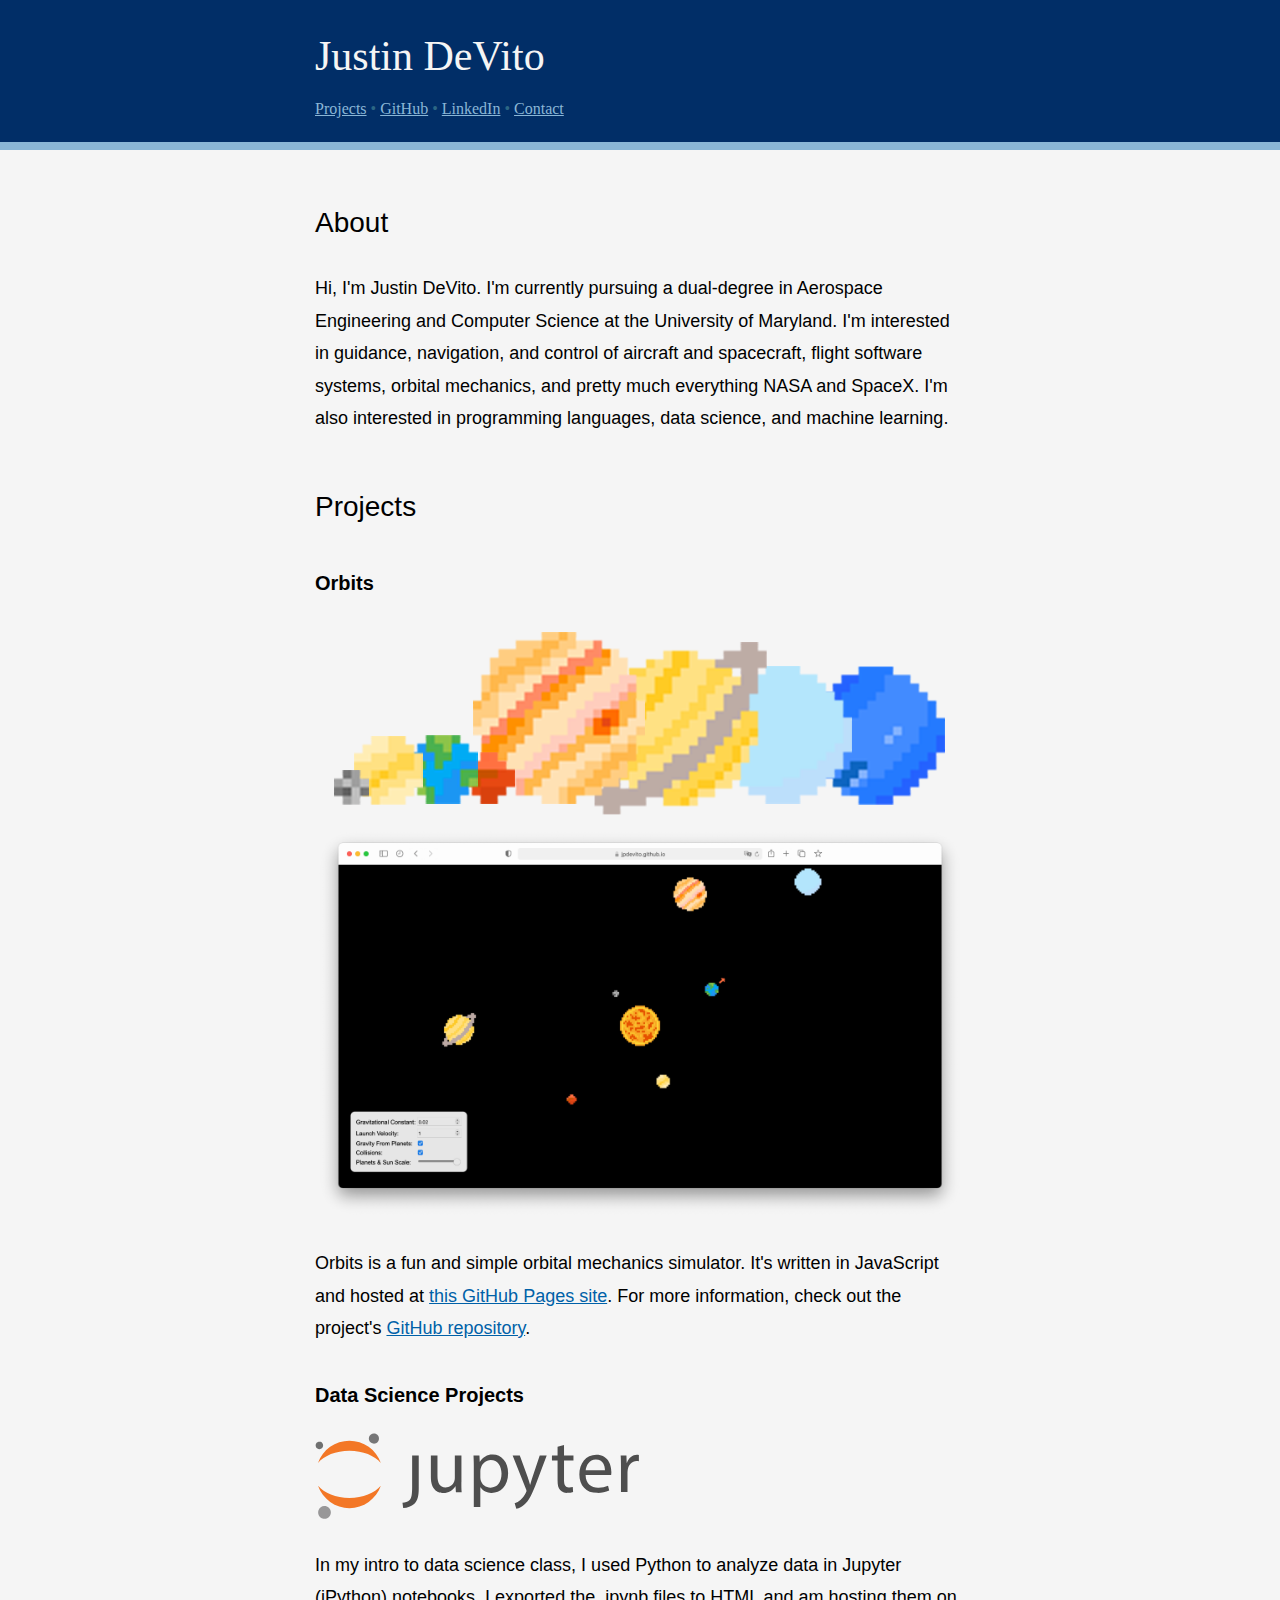
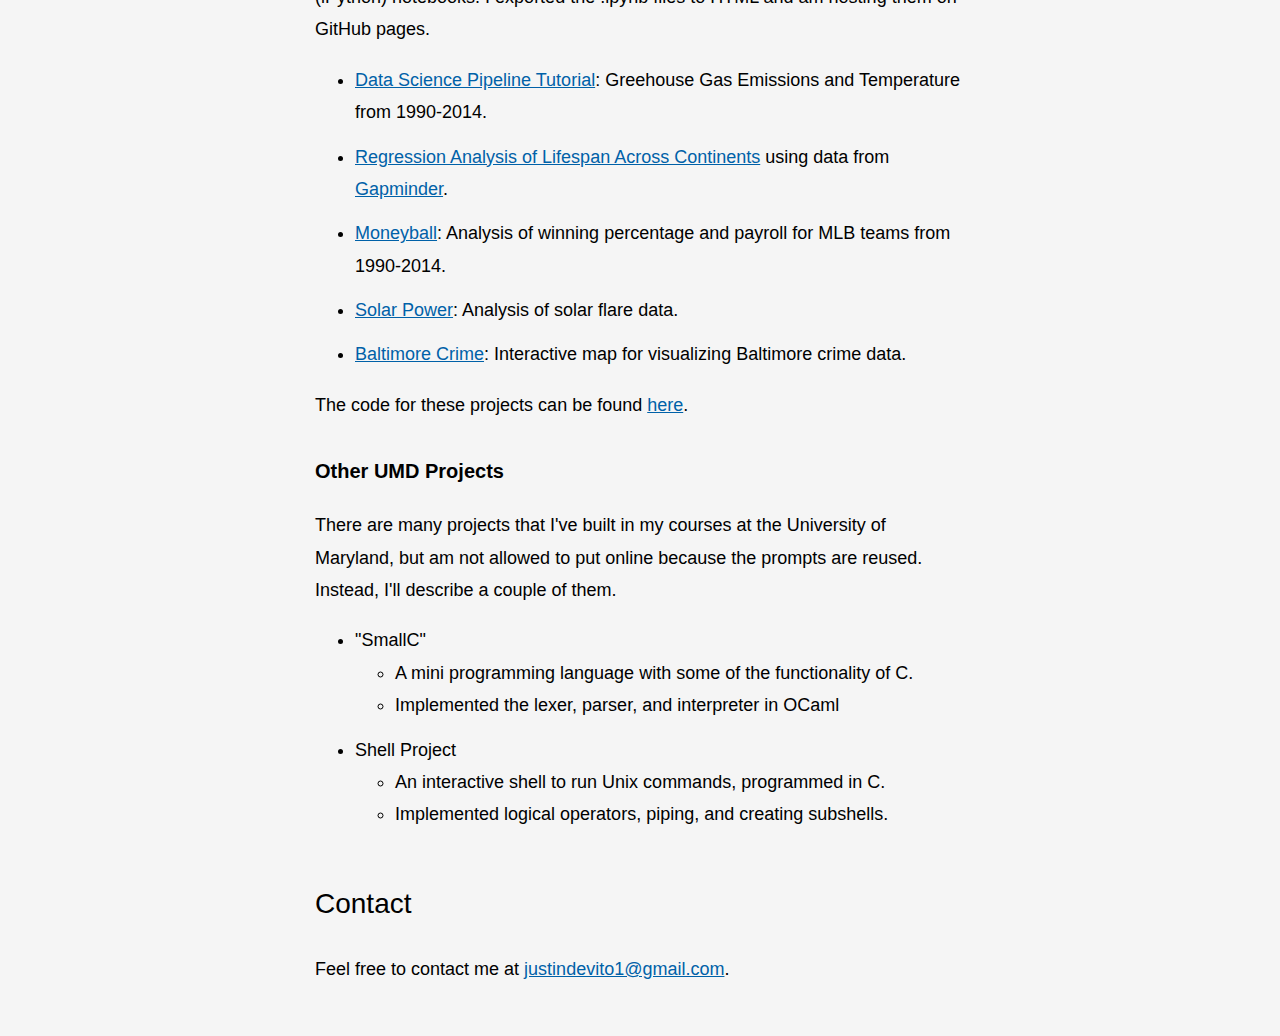
==== index.html @ ec6944cd "updated projects and formatting" ====
<!DOCTYPE html>
<html>
    <head>
        <title>Justin DeVito</title>
        <link rel="icon" href="images/favicon.png?">
        <link rel="stylesheet" href="style.css">
        <meta charset="UTF-8">
        <meta name="viewport" content="width=device-width, initial-scale=1.0">
    </head>
    <body>
        <header>
            <div class="header-content">
                <h1 id="main-heading"><a href="/" style="text-decoration: none">Justin DeVito</a></h1>
                <div id="header-links">
                    <a href="#projects">Projects</a>
                    •
                    <a href="https://github.com/jpdevito">GitHub</a>
                    •
                    <a href="https://www.linkedin.com/in/justin-devito/">LinkedIn</a>
                    •
                    <a href="#contact">Contact</a>
                </div>
            </div>
            <div id="header-color-bar"></div>
        </header>
        <div class="content">

            <!-- about -->
            <h2>About</h2>
            <p>
                Hi, I'm Justin DeVito. I'm currently pursuing a dual-degree in Aerospace Engineering 
                and Computer Science at the University of Maryland. I'm interested in guidance, navigation,
                and control of aircraft and spacecraft, flight software systems, orbital mechanics, and pretty 
                much everything NASA and SpaceX. I'm also interested in programming languages, data science, 
                and machine learning.
            </p>

            <!-- projects -->
            <a id="projects"><h2>Projects</h2></a>

            <h3>Orbits</h3>
            <img src="images/pixel-planets.png?" class="fullsize-img">
            <img src="images/orbits.png?" class="fullsize-img">
            <p>
                Orbits is a fun and simple orbital mechanics simulator. It's written in JavaScript and hosted at 
                <a href="https://jpdevito.github.io/orbits/" target="_blank" rel="noopener noreferrer">this GitHub Pages site</a>. 
                For more information, check out the project's 
                <a href="https://github.com/jpdevito/orbits/" target="_blank" rel="noopener noreferrer">GitHub repository</a>.
            </p>

            <h3>Data Science Projects</h3>
            <img src="images/jupyter.svg?" class="halfsize-img">
            <p>
                In my intro to data science class, I used Python to analyze data in Jupyter (iPython) notebooks. I exported the 
                .ipynb files to HTML and am hosting them on GitHub pages.
            </p>
            <ul>
                <li><a href="https://jpdevito.github.io/intro-to-data-sci/Tutorial" target="_blank" rel="noopener noreferrer"> 
                Data Science Pipeline Tutorial</a>: Greehouse Gas Emissions and Temperature from 1990-2014.</li>
                <li><a href="https://jpdevito.github.io/intro-to-data-sci/Gapminder%20Data" target="_blank" rel="noopener noreferrer"> 
                Regression Analysis of Lifespan Across Continents</a> using data from 
                <a href="https://www.gapminder.org/" target="_blank" rel="noopener noreferrer">Gapminder</a>.</li>
                <li><a href="https://jpdevito.github.io/intro-to-data-sci/Moneyball" target="_blank" rel="noopener noreferrer"> 
                Moneyball</a>: Analysis of winning percentage and payroll for MLB teams from 1990-2014.</li>
                <li><a href="https://jpdevito.github.io/intro-to-data-sci/Solar%20Power" target="_blank" rel="noopener noreferrer"> 
                Solar Power</a>: Analysis of solar flare data.</li>
                <li><a href="https://jpdevito.github.io/intro-to-data-sci/Baltimore%20Crime" target="_blank" rel="noopener noreferrer"> 
                Baltimore Crime</a>: Interactive map for visualizing Baltimore crime data.</li>
            </ul>
            <p>
                The code for these projects can be found
                <a href="https://github.com/jpdevito/intro-to-data-sci/" target="_blank" rel="noopener noreferrer">here</a>.
            </p>

            <h3>Other UMD Projects</h3>
            <p>
                There are many projects that I've built in my courses at the University of Maryland, but am not allowed to 
                put online because the prompts are reused. Instead, I'll describe a couple of them.
                <ul>
                    <li>"SmallC"
                        <ul>
                            <li class="inner-li">A mini programming language with some of the functionality of C.</li>
                            <li class="inner-li">Implemented the lexer, parser, and interpreter in OCaml</li>
                        </ul>
                    </li>
                    <li>Shell Project
                        <ul>
                            <li class="inner-li">An interactive shell to run Unix commands, programmed in C.</li>
                            <li class="inner-li">Implemented logical operators, piping, and creating subshells.</li>
                        </ul>
                    </li>
                </ul>
            </p>

            <!-- contact -->
            <a id="contact"><h2>Contact</h2></a>
            <p>
                Feel free to contact me at <a href="mailto:justindevito1@gmail.com">justindevito1@gmail.com</a>.
            </p>

        </div>
    </body>
</html>
---- style.css ----
html {
    background-color: whitesmoke;
    /* font-family:'Lucida Sans', 'Lucida Sans Regular', 'Lucida Grande', 'Lucida Sans Unicode', 'Geneva', 'Verdana', 'sans-serif'; */
    font-family: Helvetica, Arial, sans-serif;
}
body {
    margin: 0;
    padding: 0;
}
.header-content, .content {
    max-width: 650px;
    margin: auto;
    padding: 32px;
}
.header-content {
    padding-bottom: 24px;
    font-family:'Lucida Sans', 'Lucida Sans Regular', 'Lucida Grande', 'Lucida Sans Unicode', 'Geneva', 'Verdana', 'sans-serif';
}
.content {
    padding-top: 0;
    font-size: 18px;
    line-height: 1.8;
}
header, header a{
    width: 100%;
    margin: 0;
    background-color: #012e67;
    color: whitesmoke;
    /* text-align: center; */
}
#main-heading {
    margin: 0;
    padding: 0;
    font-size: 42px;
    font-weight: normal;
}
#header-links {
    padding-top: 20px;
    font-size: 16px;
}
#header-links {
    color: #2b6684;
}
#header-links a {
    color: #8ab6d6;
}
#header-color-bar {
    height: 8px;
    background-color: #8ab6d6;
}
.content h2 {
    margin-top: 48px;
    margin-bottom: 24px;
    font-size: 28px;
    font-weight: normal;
}
.content h3 {
    font-size: 20px;
    margin-top: 32px;
}
p a, li a {
    color: #0061a8;
}
li {
    margin-bottom: 12px;
}
.inner-li {
    margin-bottom: 0;
}
.fullsize-img { /* image to take up fill width of content column */
    max-width: 650px;
    width: 100%;
}
.halfsize-img {
    max-width: 325px;
    width: 100%;
}
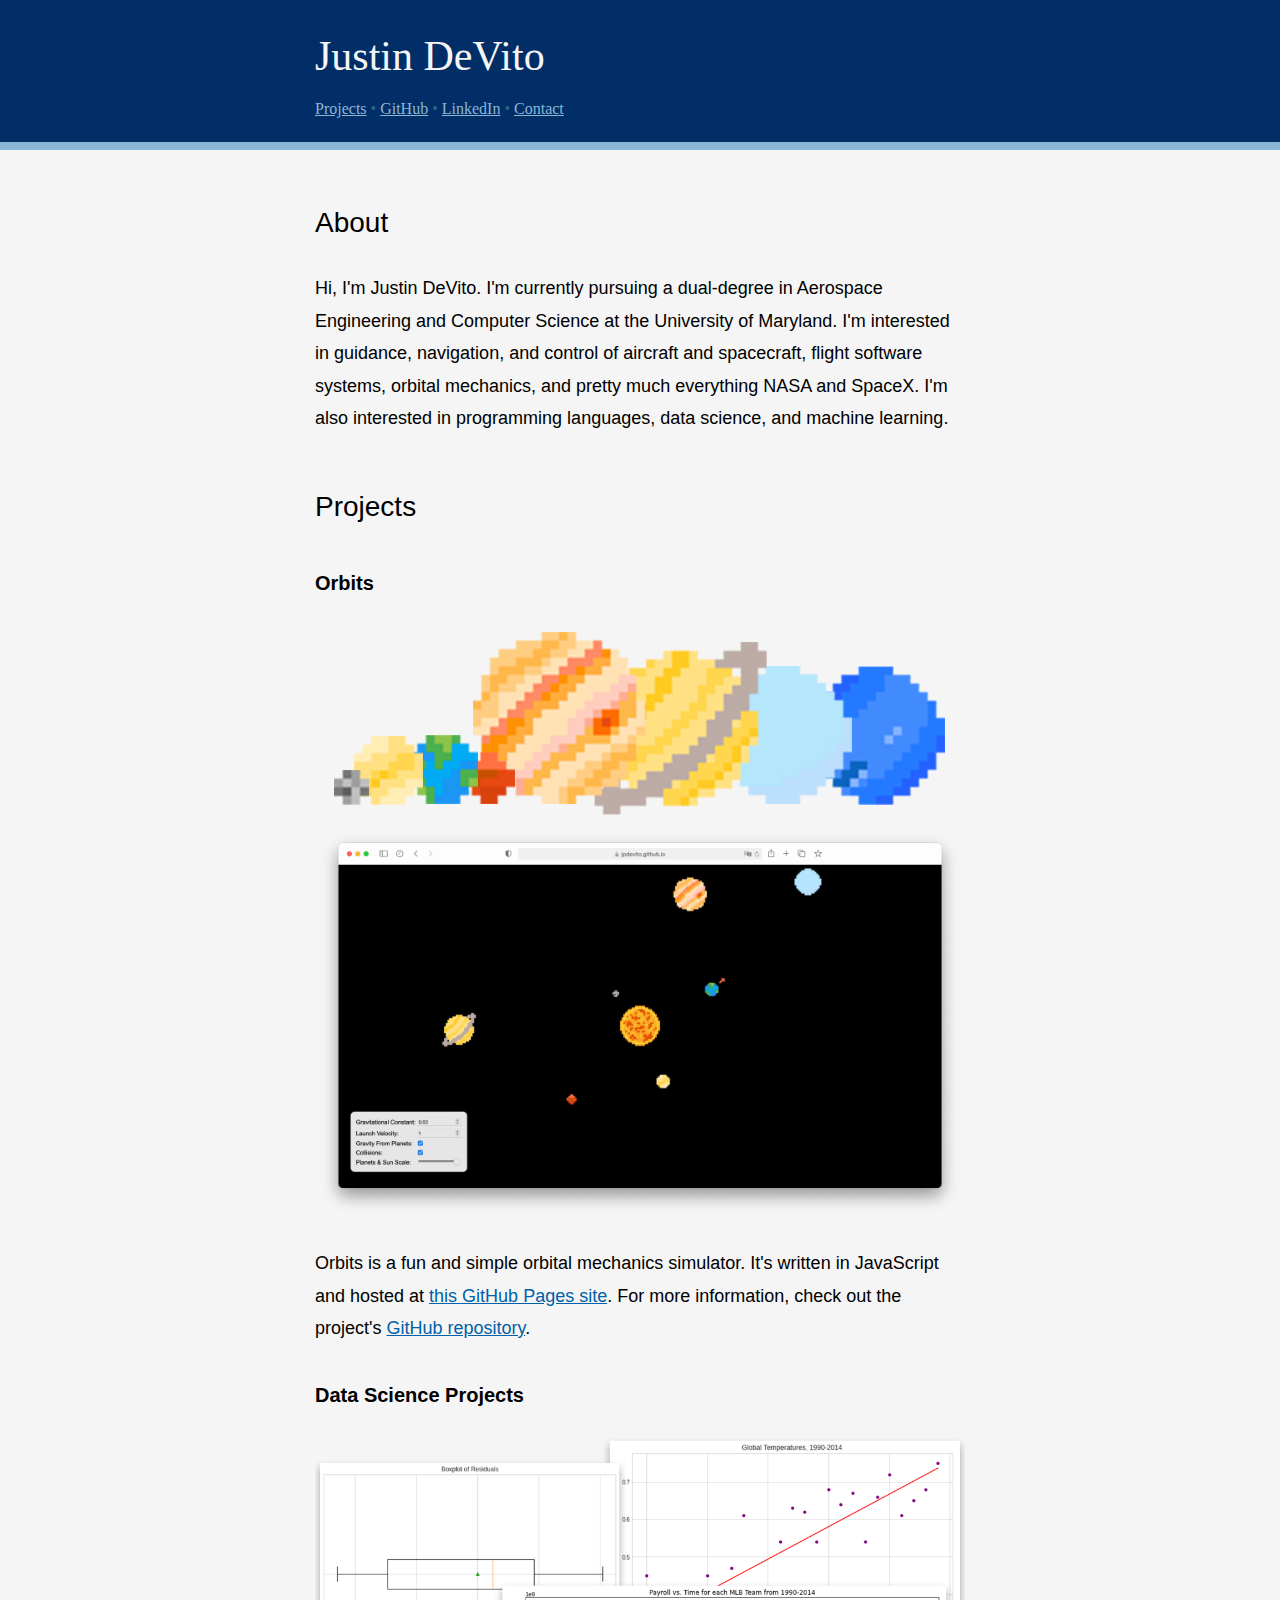
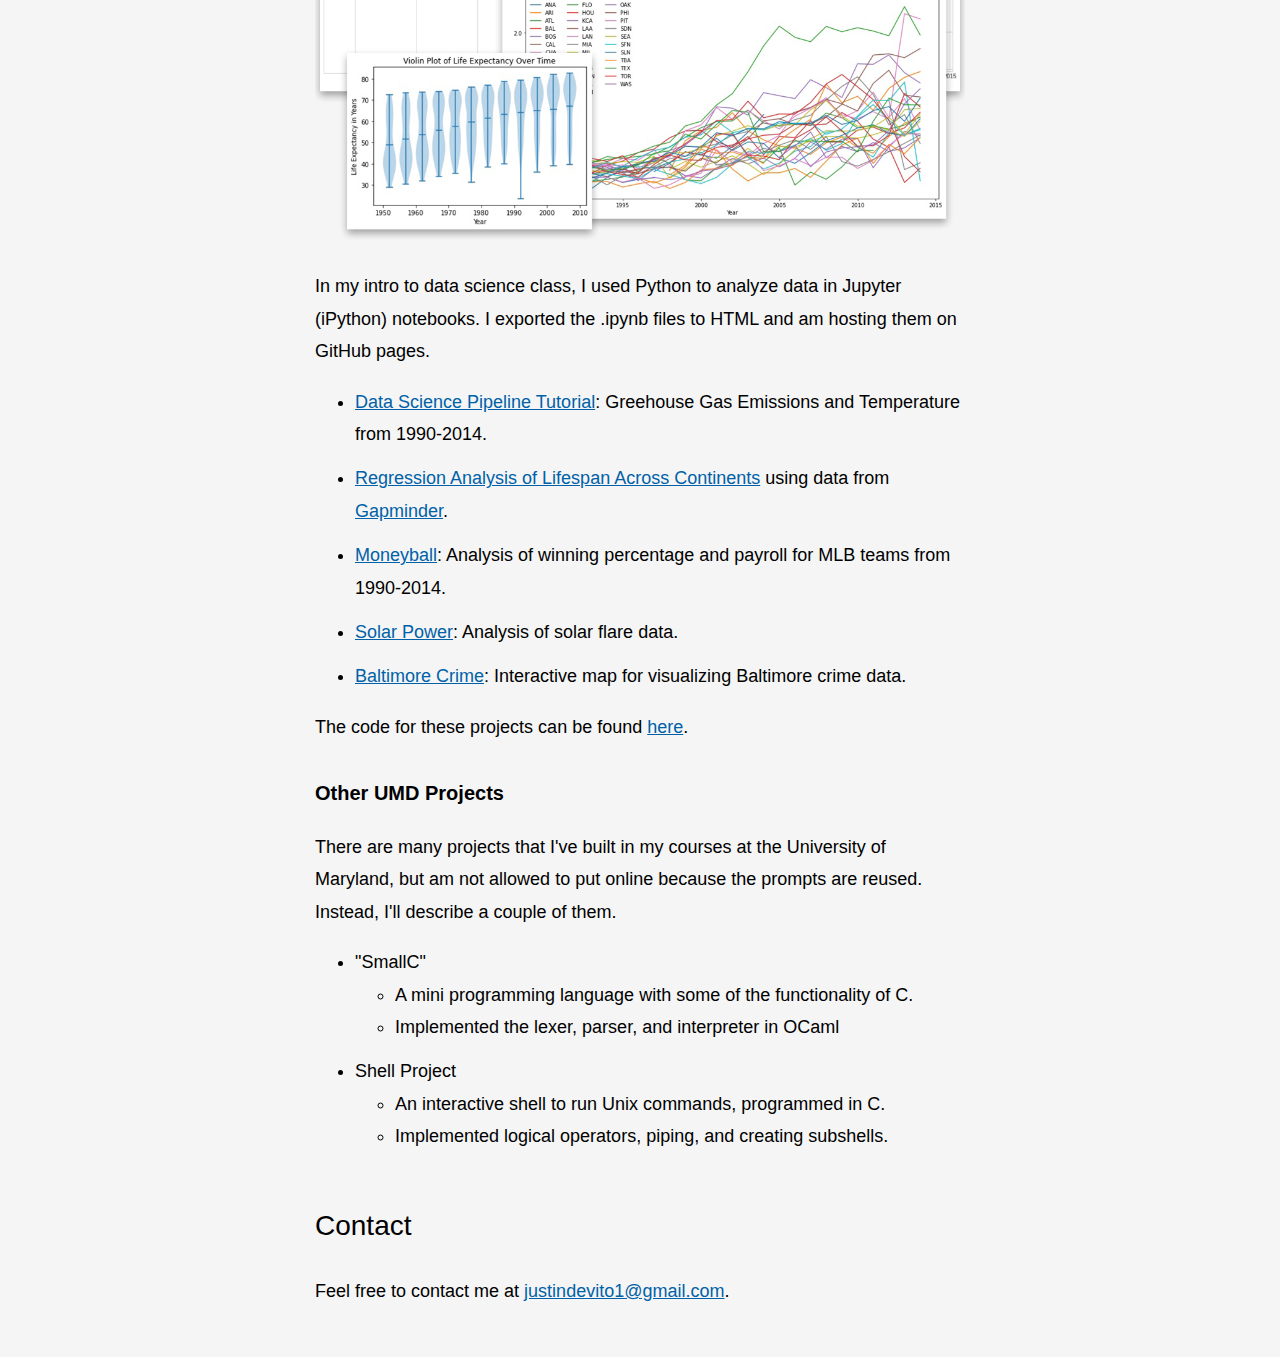
==== commit 15777bd7: "changed data sci image" ====
--- a/index.html
+++ b/index.html
@@ -49,7 +49,7 @@
             </p>
 
             <h3>Data Science Projects</h3>
-            <img src="images/jupyter.svg?" class="halfsize-img">
+            <img src="images/data-sci-graphs.png?" class="fullsize-img">
             <p>
                 In my intro to data science class, I used Python to analyze data in Jupyter (iPython) notebooks. I exported the 
                 .ipynb files to HTML and am hosting them on GitHub pages.
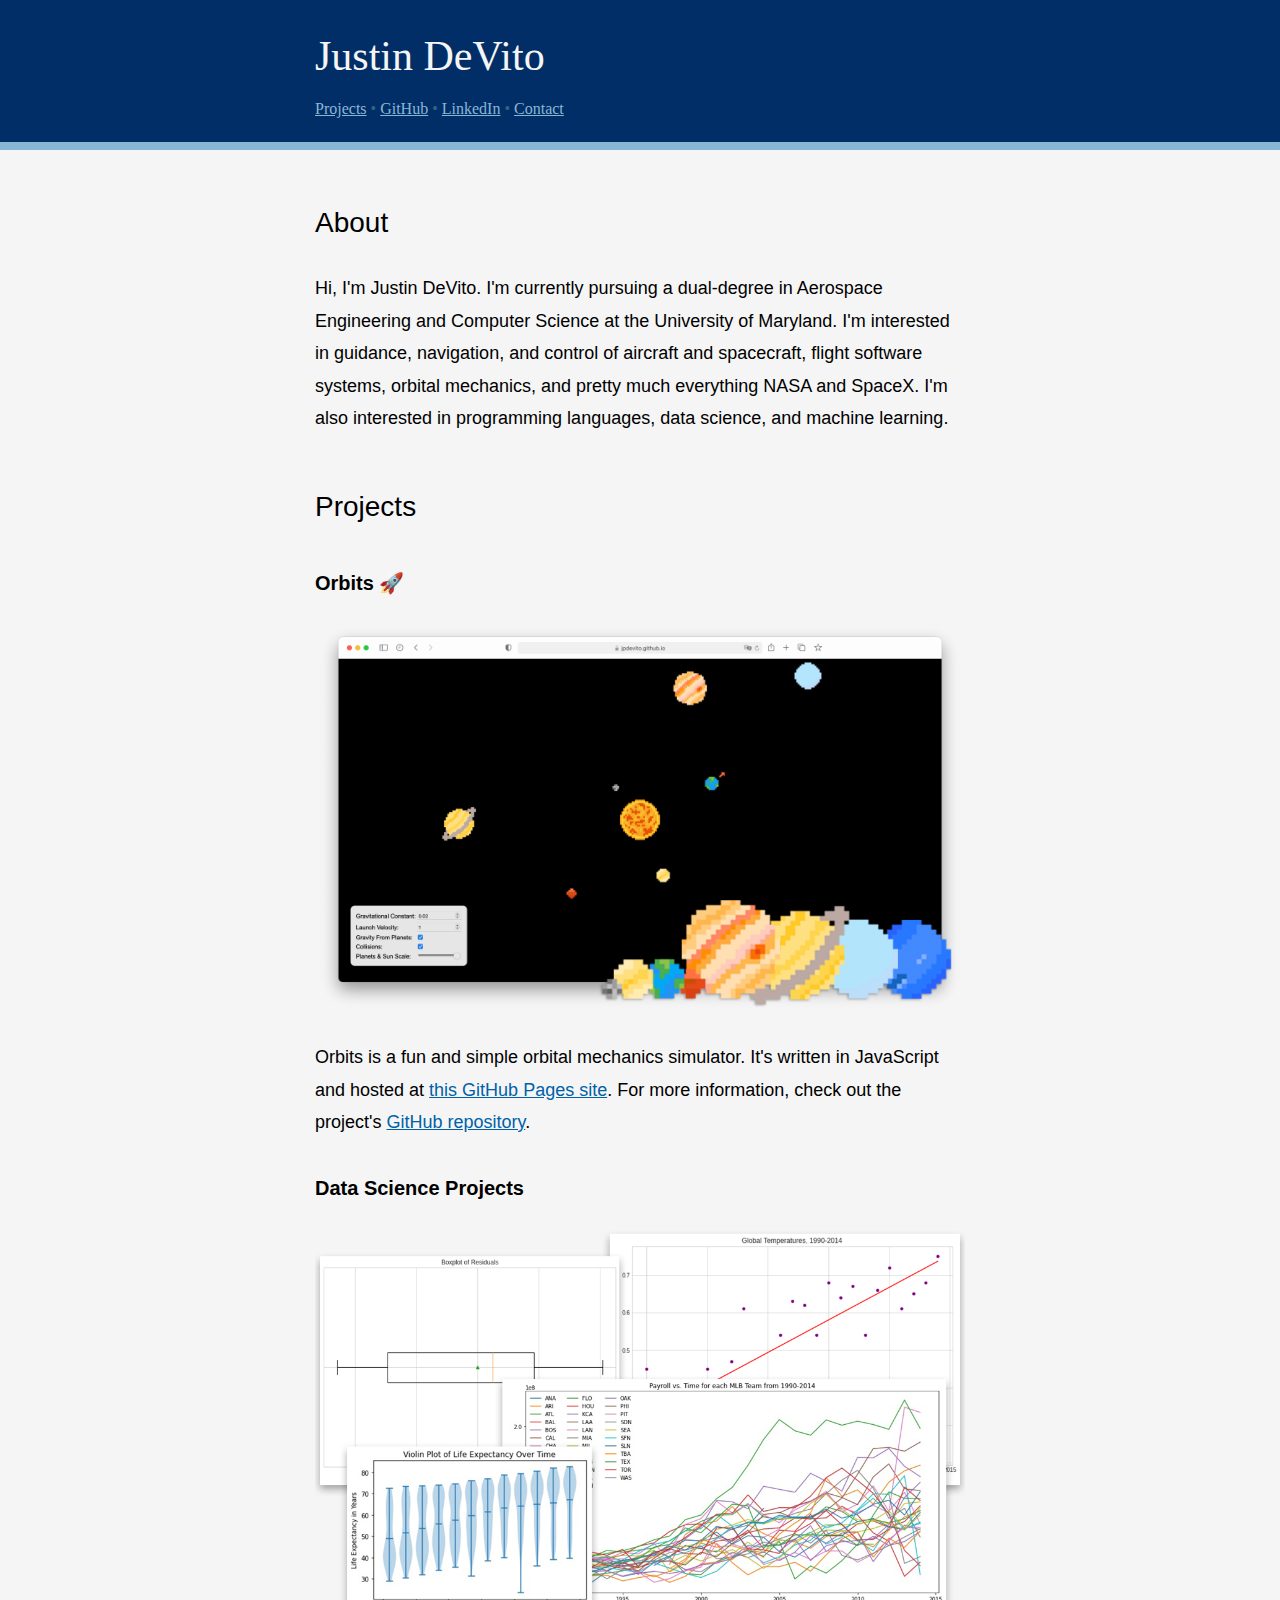
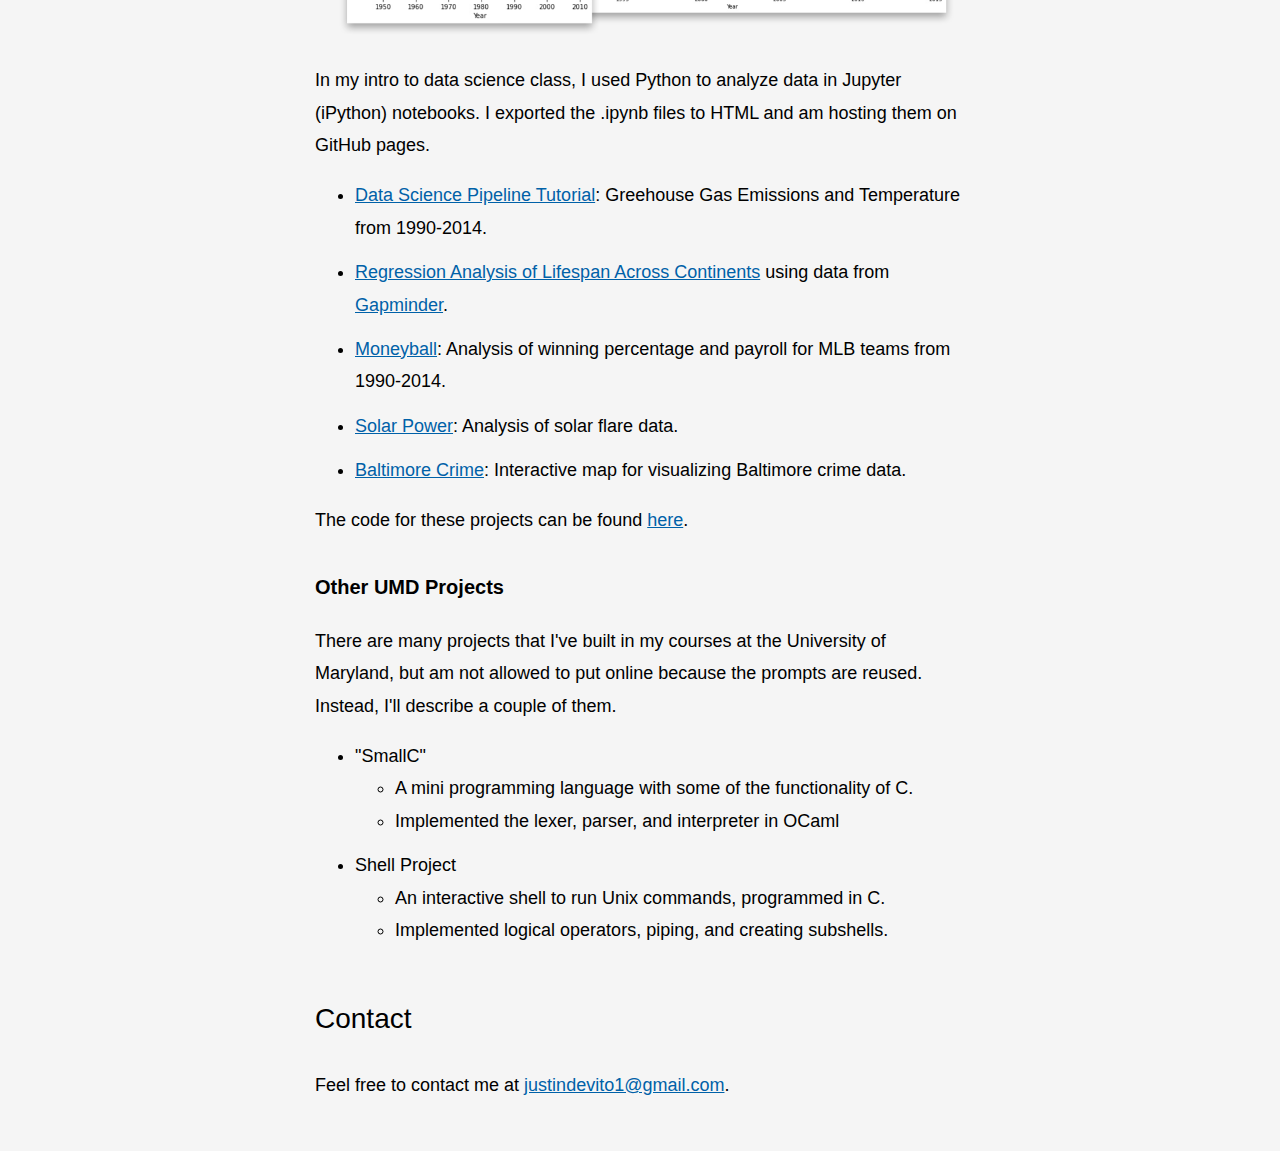
==== commit ee9be017: "changed orbits image" ====
--- a/index.html
+++ b/index.html
@@ -38,8 +38,7 @@
             <!-- projects -->
             <a id="projects"><h2>Projects</h2></a>
 
-            <h3>Orbits</h3>
-            <img src="images/pixel-planets.png?" class="fullsize-img">
+            <h3>Orbits 🚀</h3>
             <img src="images/orbits.png?" class="fullsize-img">
             <p>
                 Orbits is a fun and simple orbital mechanics simulator. It's written in JavaScript and hosted at 
--- a/style.css
+++ b/style.css
@@ -1,6 +1,5 @@
 html {
     background-color: whitesmoke;
-    /* font-family:'Lucida Sans', 'Lucida Sans Regular', 'Lucida Grande', 'Lucida Sans Unicode', 'Geneva', 'Verdana', 'sans-serif'; */
     font-family: Helvetica, Arial, sans-serif;
 }
 body {
@@ -26,7 +25,6 @@
     margin: 0;
     background-color: #012e67;
     color: whitesmoke;
-    /* text-align: center; */
 }
 #main-heading {
     margin: 0;
@@ -37,8 +35,6 @@
 #header-links {
     padding-top: 20px;
     font-size: 16px;
-}
-#header-links {
     color: #2b6684;
 }
 #header-links a {
@@ -70,8 +66,4 @@
 .fullsize-img { /* image to take up fill width of content column */
     max-width: 650px;
     width: 100%;
-}
-.halfsize-img {
-    max-width: 325px;
-    width: 100%;
 }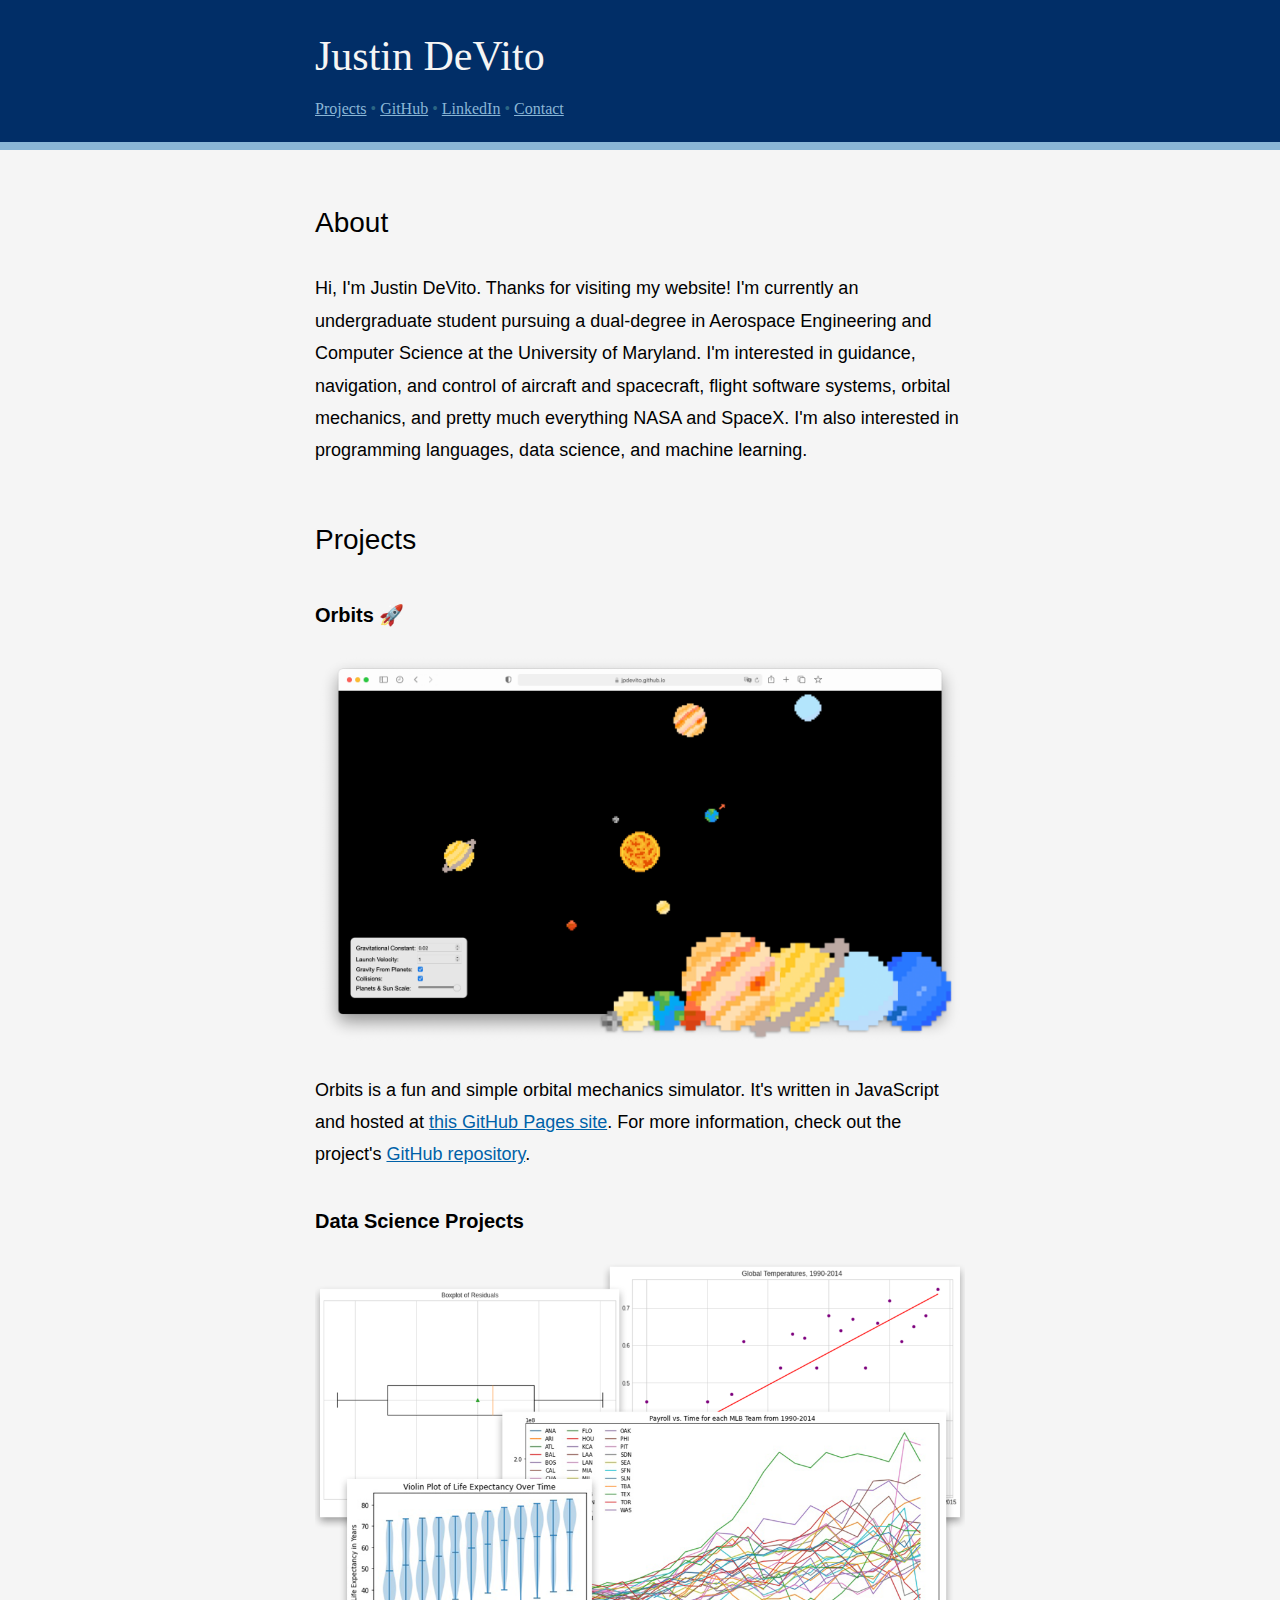
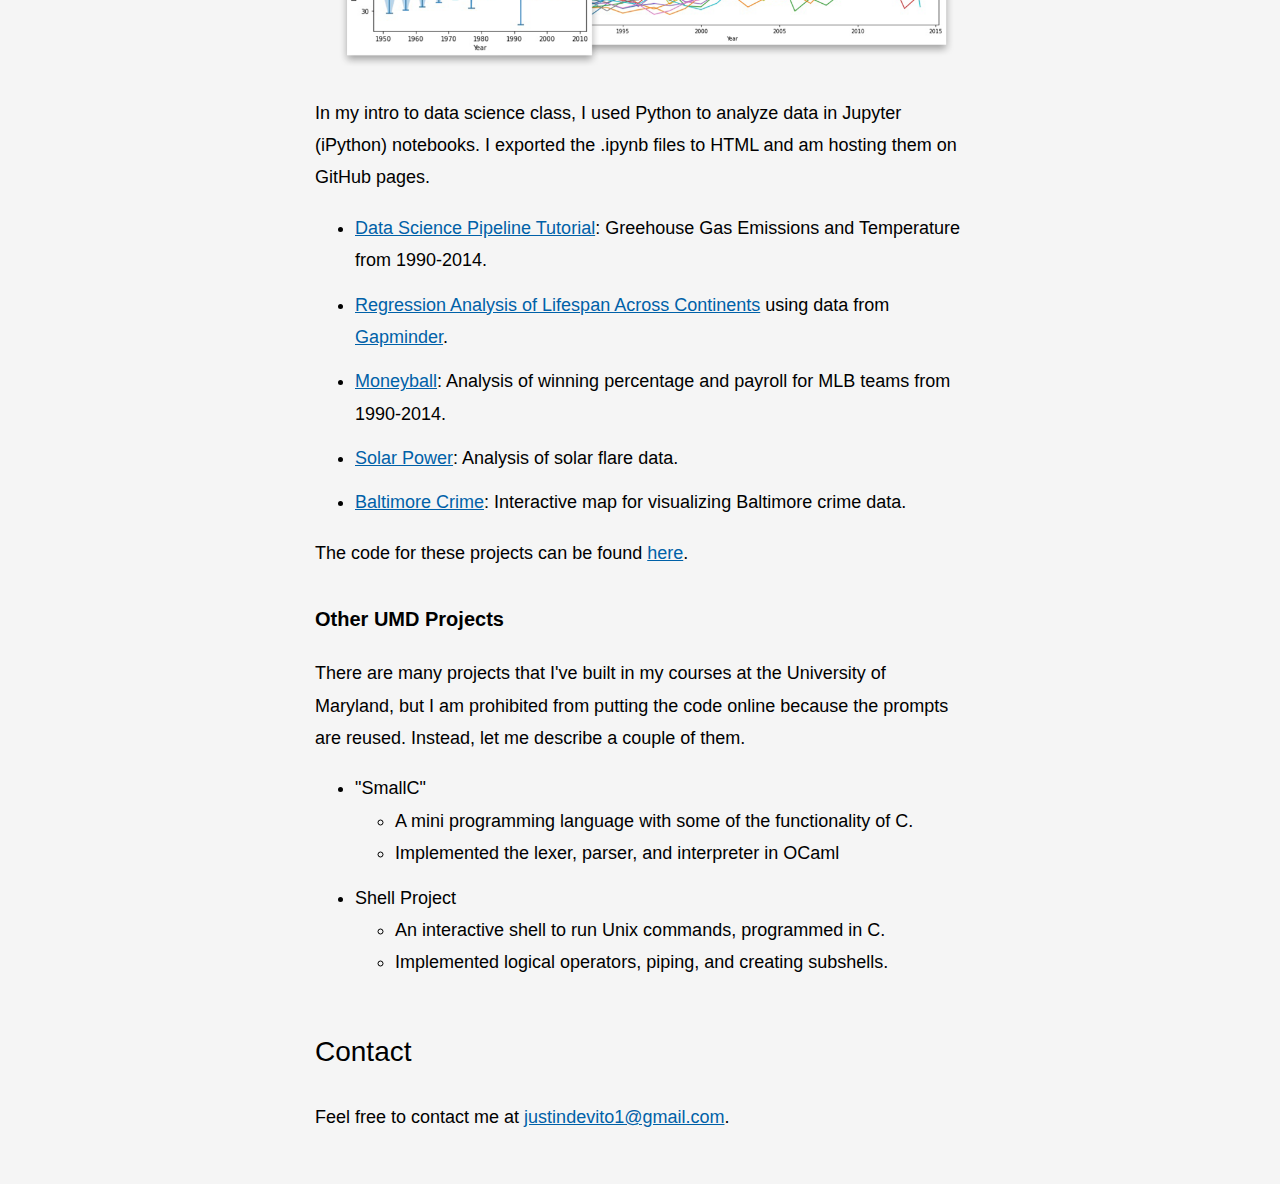
==== commit 6f1b7c3c: "rewrote some text" ====
--- a/index.html
+++ b/index.html
@@ -28,11 +28,11 @@
             <!-- about -->
             <h2>About</h2>
             <p>
-                Hi, I'm Justin DeVito. I'm currently pursuing a dual-degree in Aerospace Engineering 
-                and Computer Science at the University of Maryland. I'm interested in guidance, navigation,
-                and control of aircraft and spacecraft, flight software systems, orbital mechanics, and pretty 
-                much everything NASA and SpaceX. I'm also interested in programming languages, data science, 
-                and machine learning.
+                Hi, I'm Justin DeVito. Thanks for visiting my website! I'm currently an undergraduate student 
+                pursuing a dual-degree in Aerospace Engineering and Computer Science at the University of Maryland. 
+                I'm interested in guidance, navigation, and control of aircraft and spacecraft, flight software systems, 
+                orbital mechanics, and pretty much everything NASA and SpaceX. I'm also interested in programming languages, 
+                data science, and machine learning.
             </p>
 
             <!-- projects -->
@@ -73,8 +73,8 @@
 
             <h3>Other UMD Projects</h3>
             <p>
-                There are many projects that I've built in my courses at the University of Maryland, but am not allowed to 
-                put online because the prompts are reused. Instead, I'll describe a couple of them.
+                There are many projects that I've built in my courses at the University of Maryland, but I am prohibited 
+                from putting the code online because the prompts are reused. Instead, let me describe a couple of them.
                 <ul>
                     <li>"SmallC"
                         <ul>
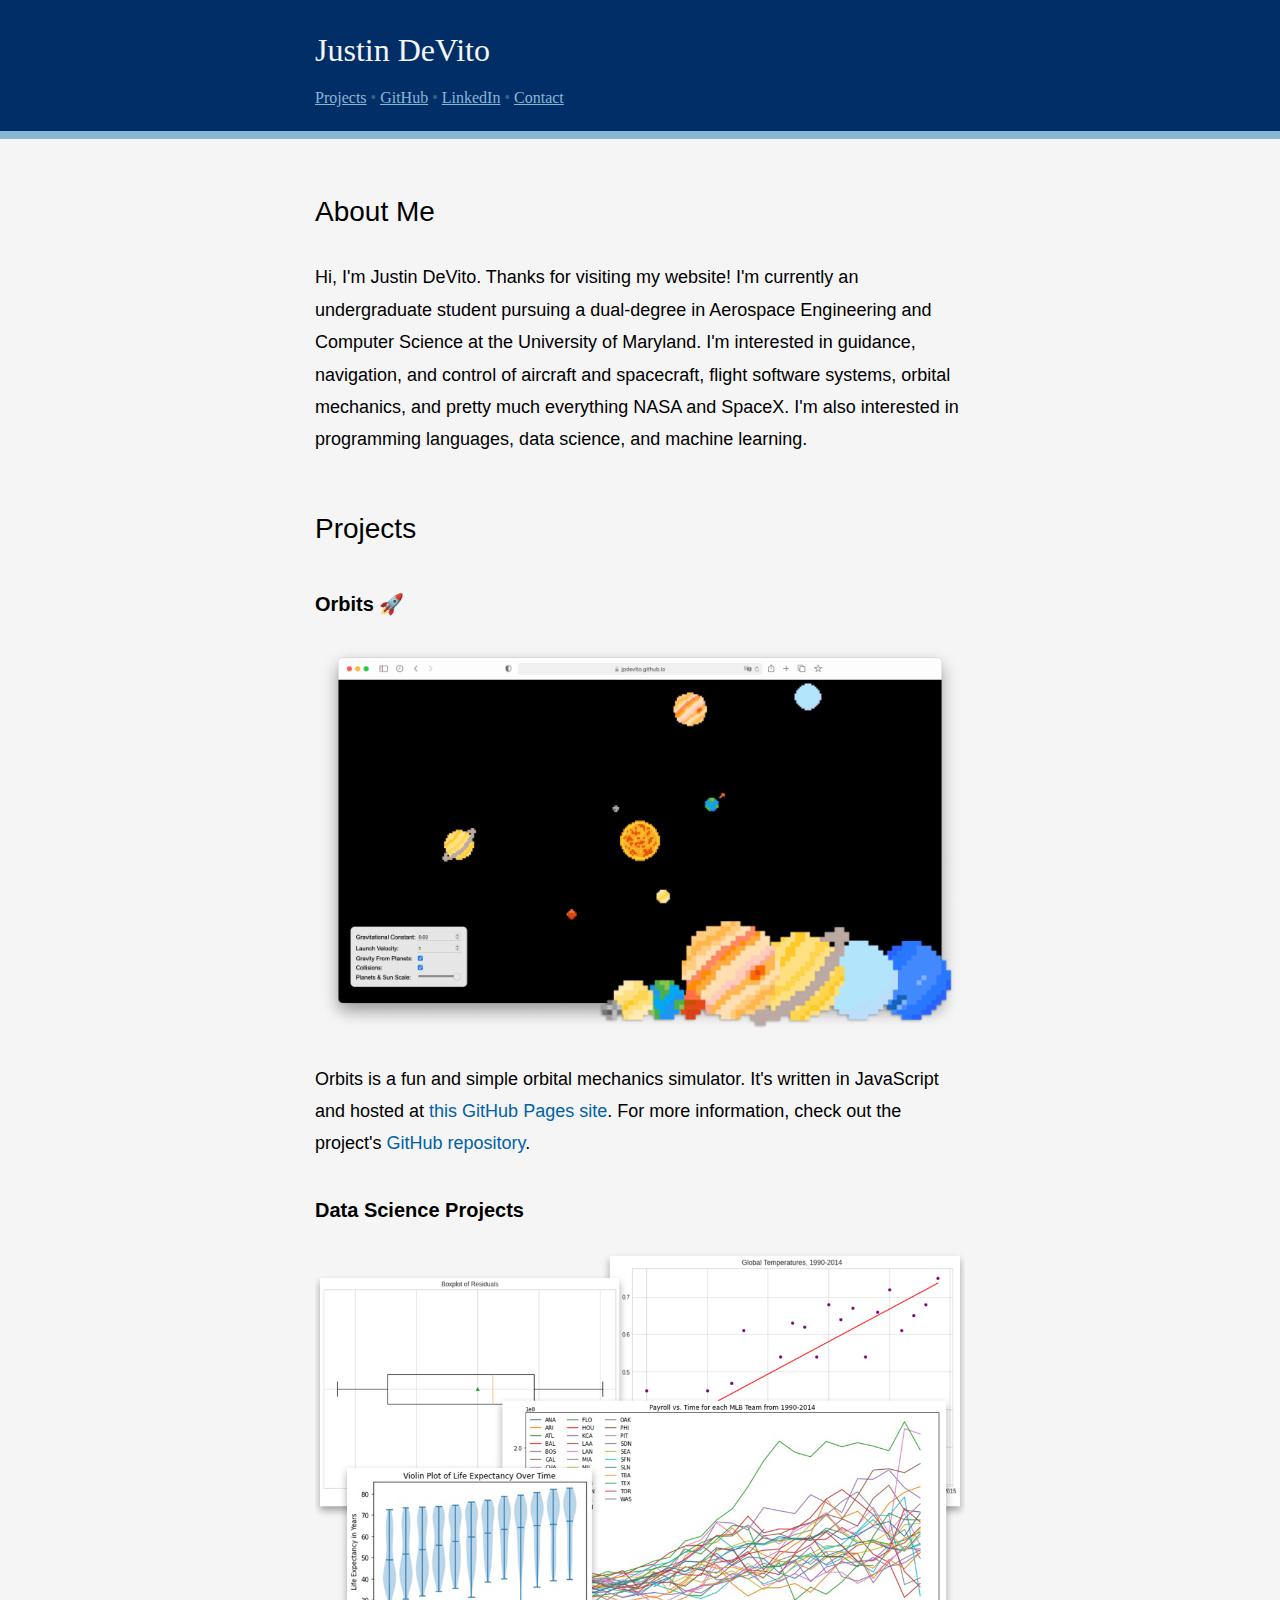
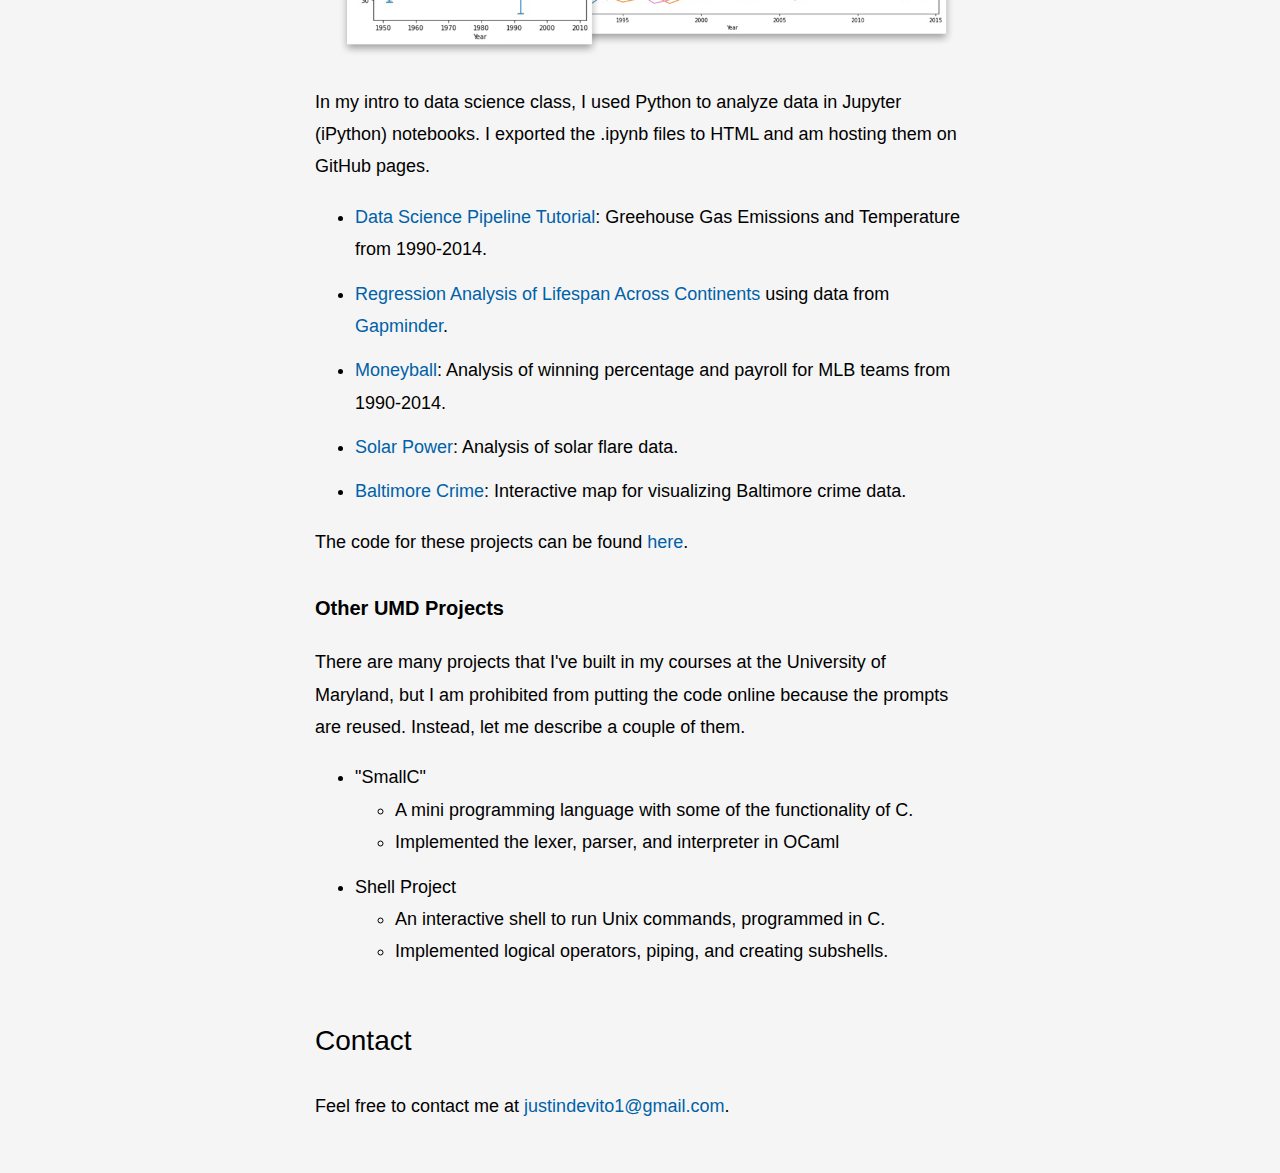
==== commit 3bc36be4: "changed heading text" ====
--- a/index.html
+++ b/index.html
@@ -26,7 +26,7 @@
         <div class="content">
 
             <!-- about -->
-            <h2>About</h2>
+            <h2>About Me</h2>
             <p>
                 Hi, I'm Justin DeVito. Thanks for visiting my website! I'm currently an undergraduate student 
                 pursuing a dual-degree in Aerospace Engineering and Computer Science at the University of Maryland. 
--- a/style.css
+++ b/style.css
@@ -1,6 +1,9 @@
 html {
     background-color: whitesmoke;
     font-family: Helvetica, Arial, sans-serif;
+}
+::selection { /* highlight color */
+    background: #fbeeac;
 }
 body {
     margin: 0;
@@ -29,7 +32,7 @@
 #main-heading {
     margin: 0;
     padding: 0;
-    font-size: 42px;
+    font-size: 32px;
     font-weight: normal;
 }
 #header-links {
@@ -56,7 +59,19 @@
 }
 p a, li a {
     color: #0061a8;
+    text-decoration: none;
 }
+#header-links a:hover{
+    color: #f4d160;
+    transition: 0.5s;
+}
+
+p a:hover, li a:hover {
+    text-decoration: underline;
+    text-decoration-color: #f4d160;
+    text-decoration-thickness: 3px;
+}
+
 li {
     margin-bottom: 12px;
 }
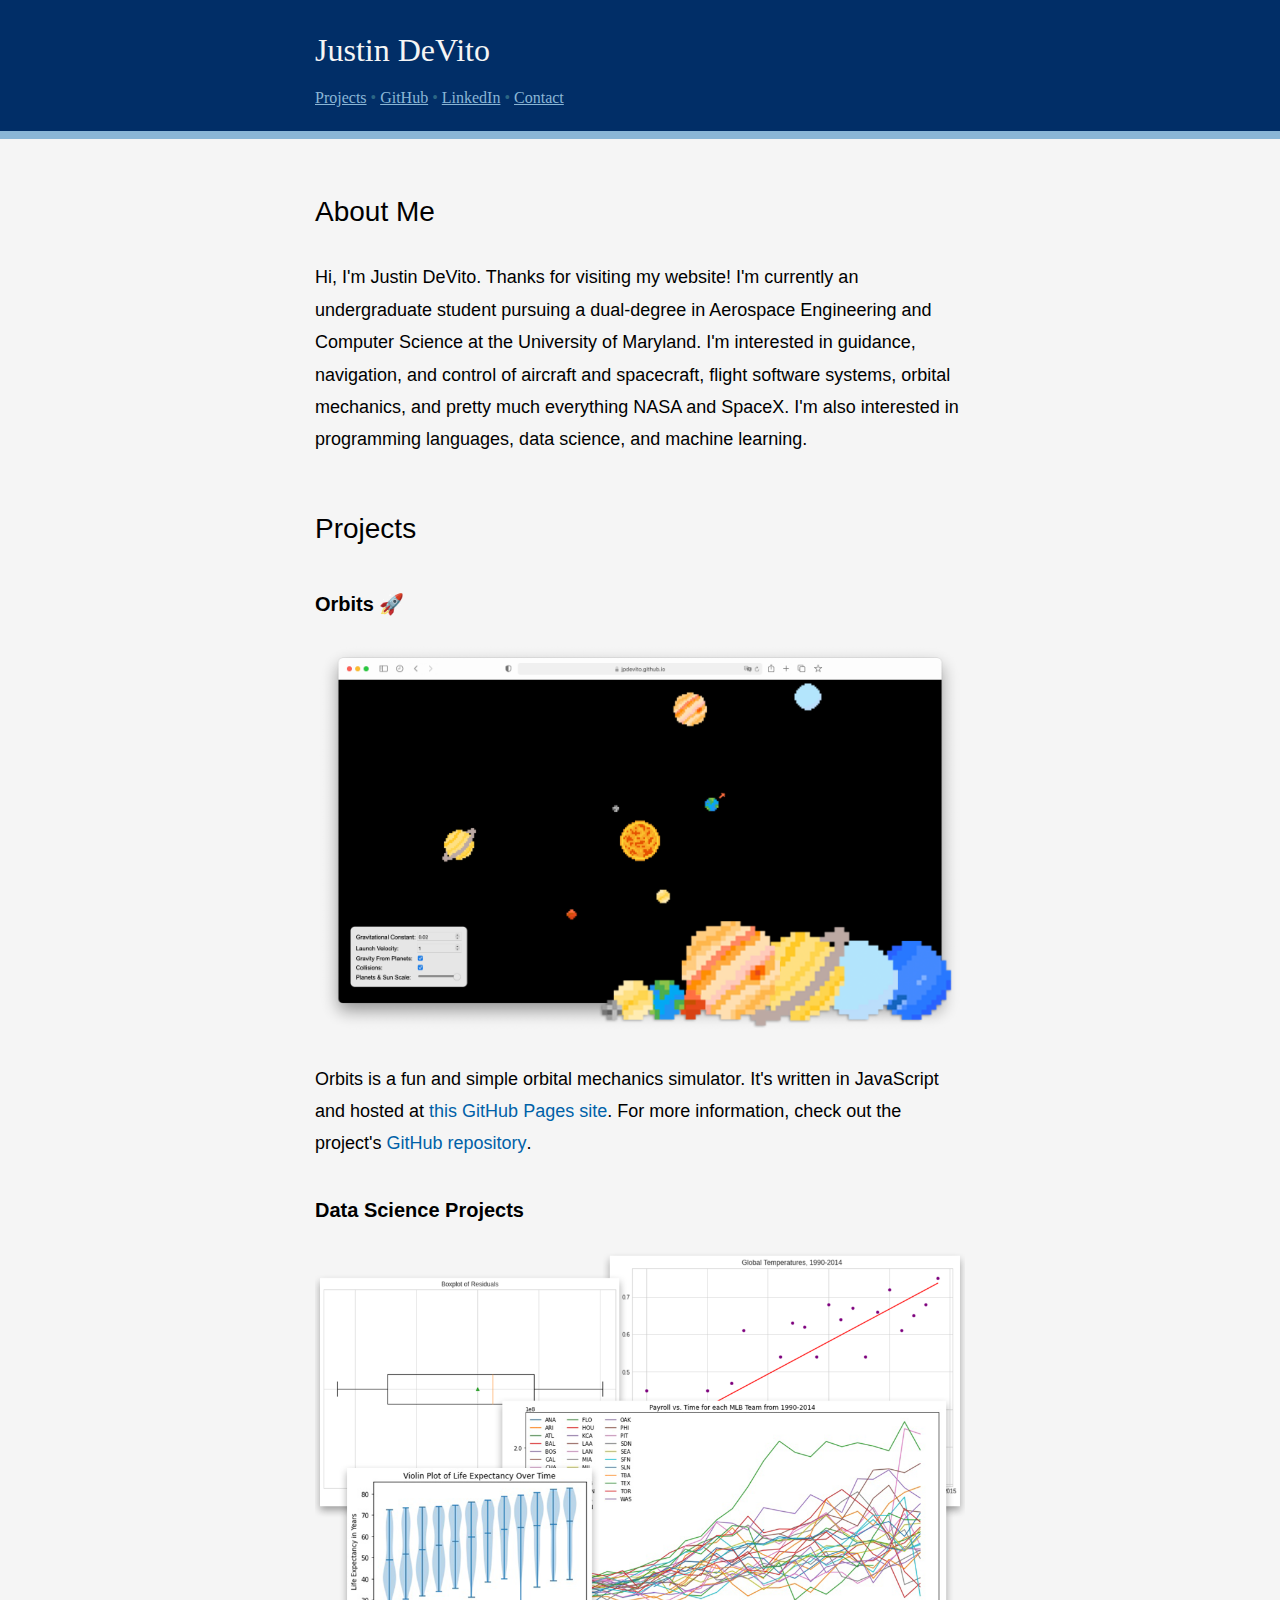
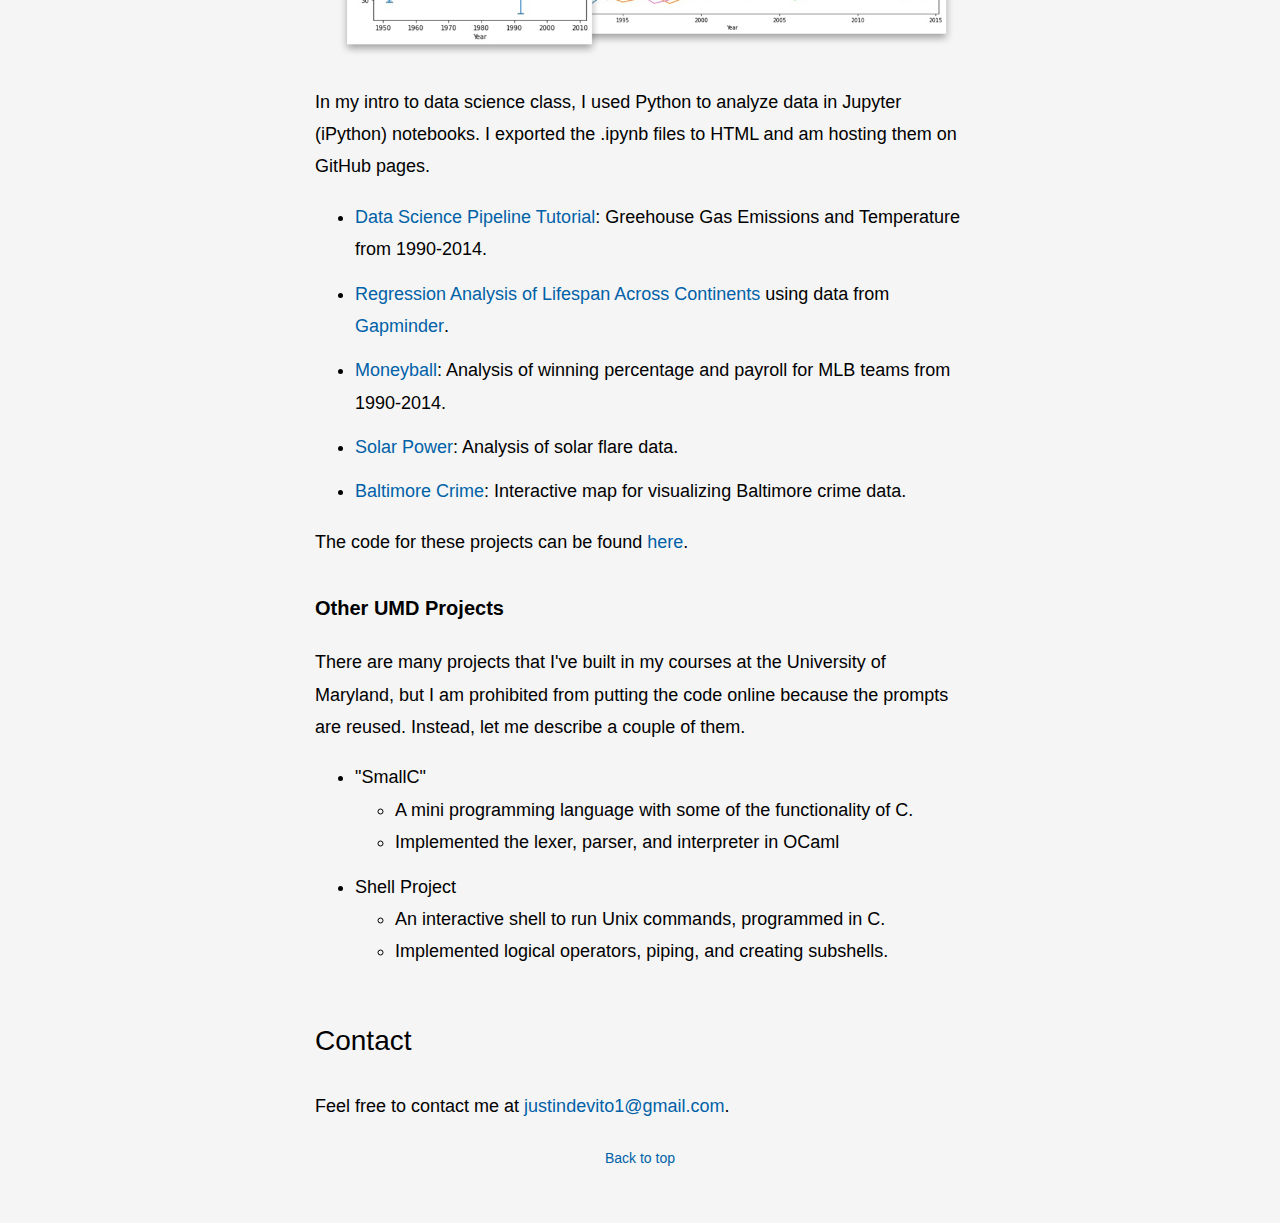
==== commit a9134b6d: "added footer" ====
--- a/index.html
+++ b/index.html
@@ -97,6 +97,11 @@
                 Feel free to contact me at <a href="mailto:justindevito1@gmail.com">justindevito1@gmail.com</a>.
             </p>
 
+            <!-- footer -->
+            <p class="footer">
+                <a href="/">Back to top</a>
+            </p>
+
         </div>
     </body>
 </html>--- a/style.css
+++ b/style.css
@@ -1,6 +1,7 @@
 html {
     background-color: whitesmoke;
     font-family: Helvetica, Arial, sans-serif;
+    font-weight: lighter;
 }
 ::selection { /* highlight color */
     background: #fbeeac;
@@ -23,10 +24,12 @@
     font-size: 18px;
     line-height: 1.8;
 }
-header, header a{
+header{
     width: 100%;
     margin: 0;
     background-color: #012e67;
+}
+header a {
     color: whitesmoke;
 }
 #main-heading {
@@ -56,10 +59,12 @@
 .content h3 {
     font-size: 20px;
     margin-top: 32px;
+    font-weight: bold;
 }
 p a, li a {
     color: #0061a8;
     text-decoration: none;
+    font-weight: normal;
 }
 #header-links a:hover{
     color: #f4d160;
@@ -81,4 +86,10 @@
 .fullsize-img { /* image to take up fill width of content column */
     max-width: 650px;
     width: 100%;
+}
+.footer {
+    text-align: center;
+}
+.footer a{
+    font-size: 14px;
 }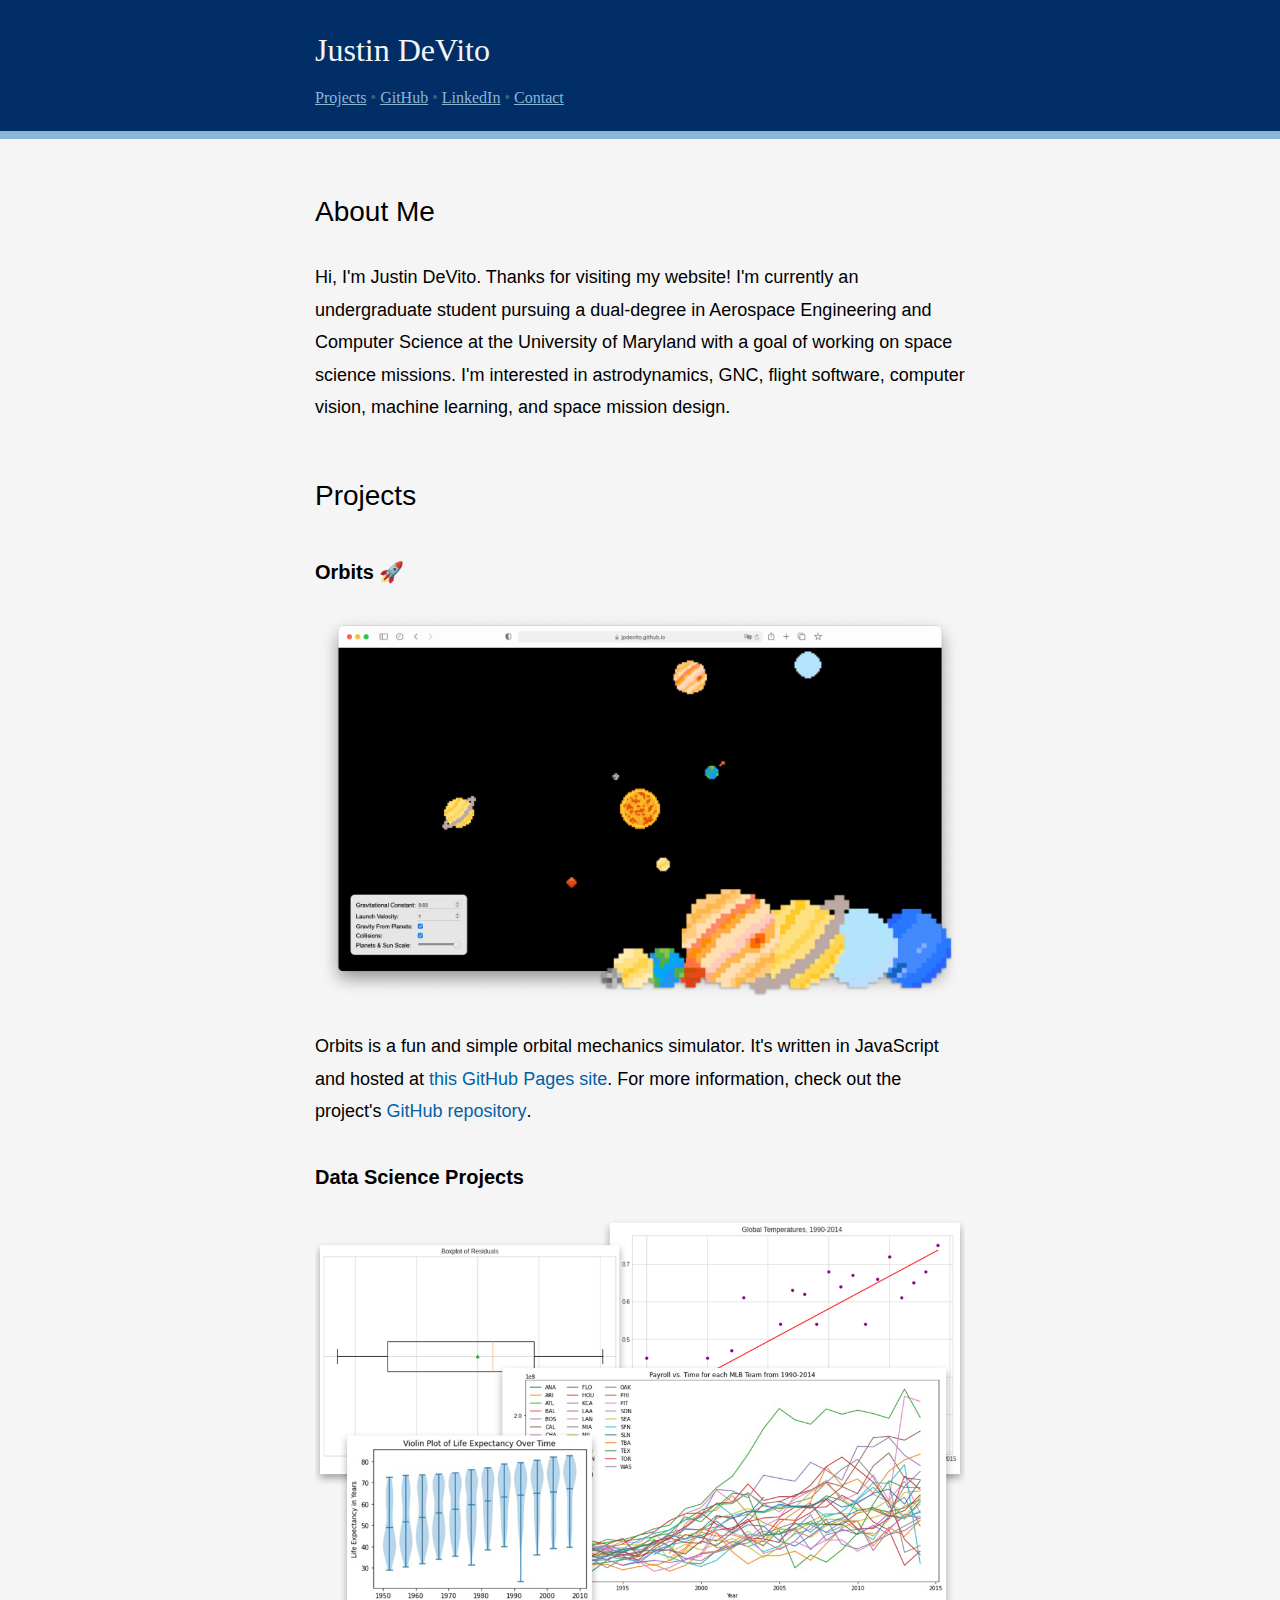
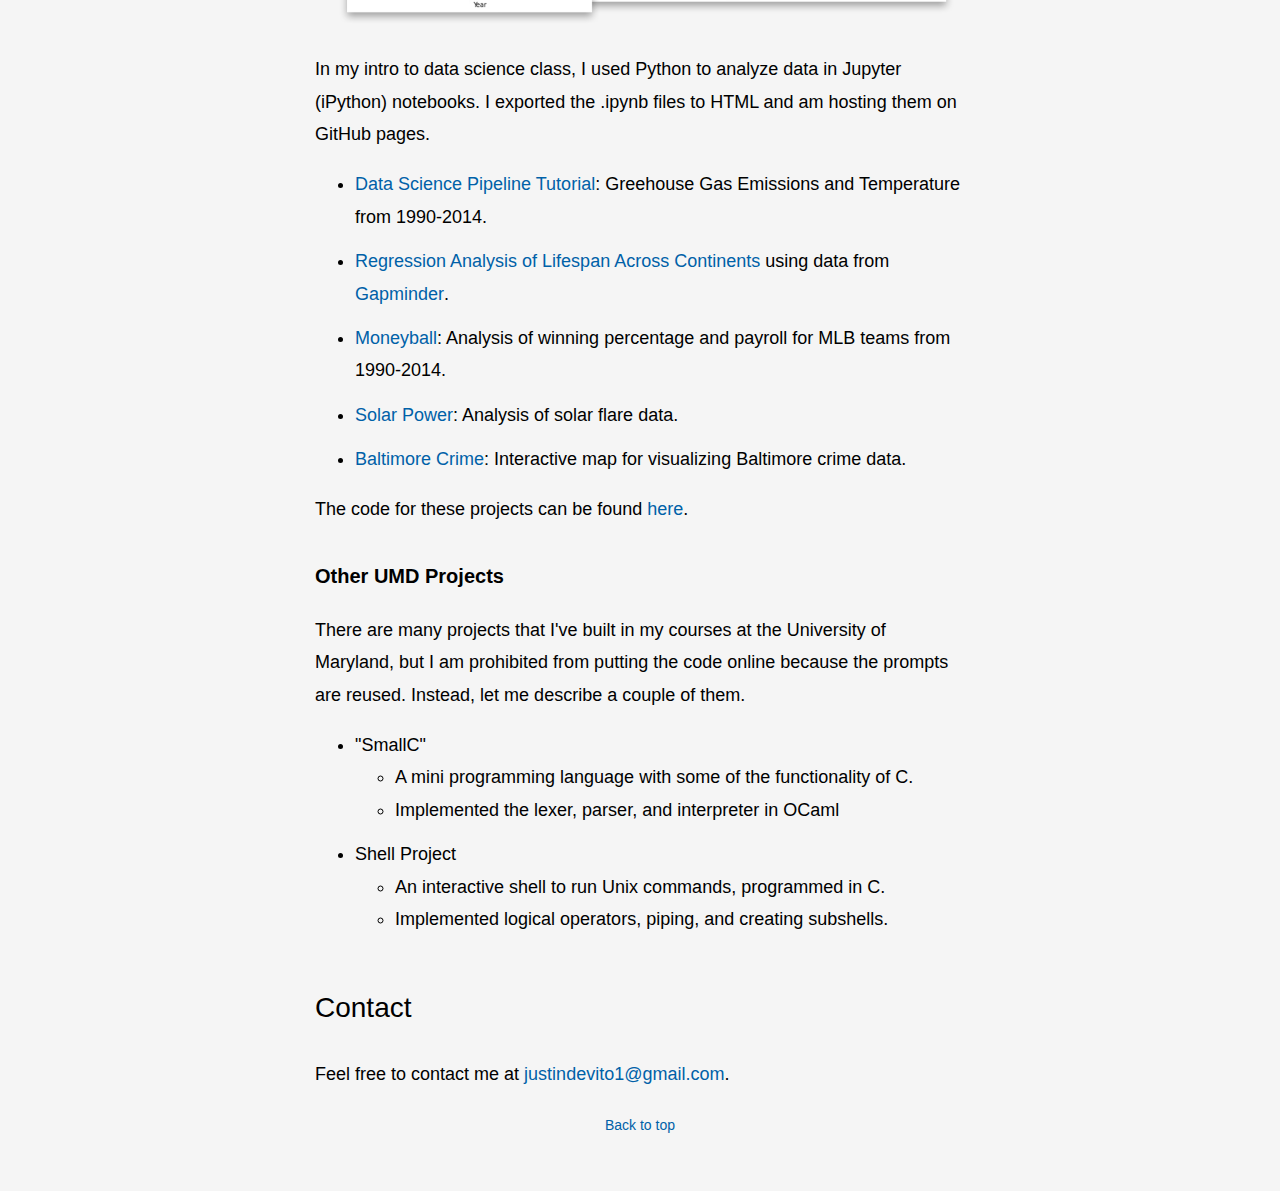
==== commit b7f922e4: "update about me" ====
--- a/index.html
+++ b/index.html
@@ -29,10 +29,9 @@
             <h2>About Me</h2>
             <p>
                 Hi, I'm Justin DeVito. Thanks for visiting my website! I'm currently an undergraduate student 
-                pursuing a dual-degree in Aerospace Engineering and Computer Science at the University of Maryland. 
-                I'm interested in guidance, navigation, and control of aircraft and spacecraft, flight software systems, 
-                orbital mechanics, and pretty much everything NASA and SpaceX. I'm also interested in programming languages, 
-                data science, and machine learning.
+                pursuing a dual-degree in Aerospace Engineering and Computer Science at the University of Maryland
+                with a goal of working on space science missions. I'm interested in astrodynamics, GNC,
+                flight software, computer vision, machine learning, and space mission design.
             </p>
 
             <!-- projects -->
@@ -99,7 +98,7 @@
 
             <!-- footer -->
             <p class="footer">
-                <a href="/">Back to top</a>
+                <a href="#top">Back to top</a>
             </p>
 
         </div>
--- a/style.css
+++ b/style.css
@@ -2,6 +2,12 @@
     background-color: whitesmoke;
     font-family: Helvetica, Arial, sans-serif;
     font-weight: lighter;
+    scroll-behavior: smooth;
+}
+@media screen and (prefers-reduced-motion: reduce) { /* for users that specify the prefer reduced motion */
+	html {
+		scroll-behavior: auto;
+	}
 }
 ::selection { /* highlight color */
     background: #fbeeac;
